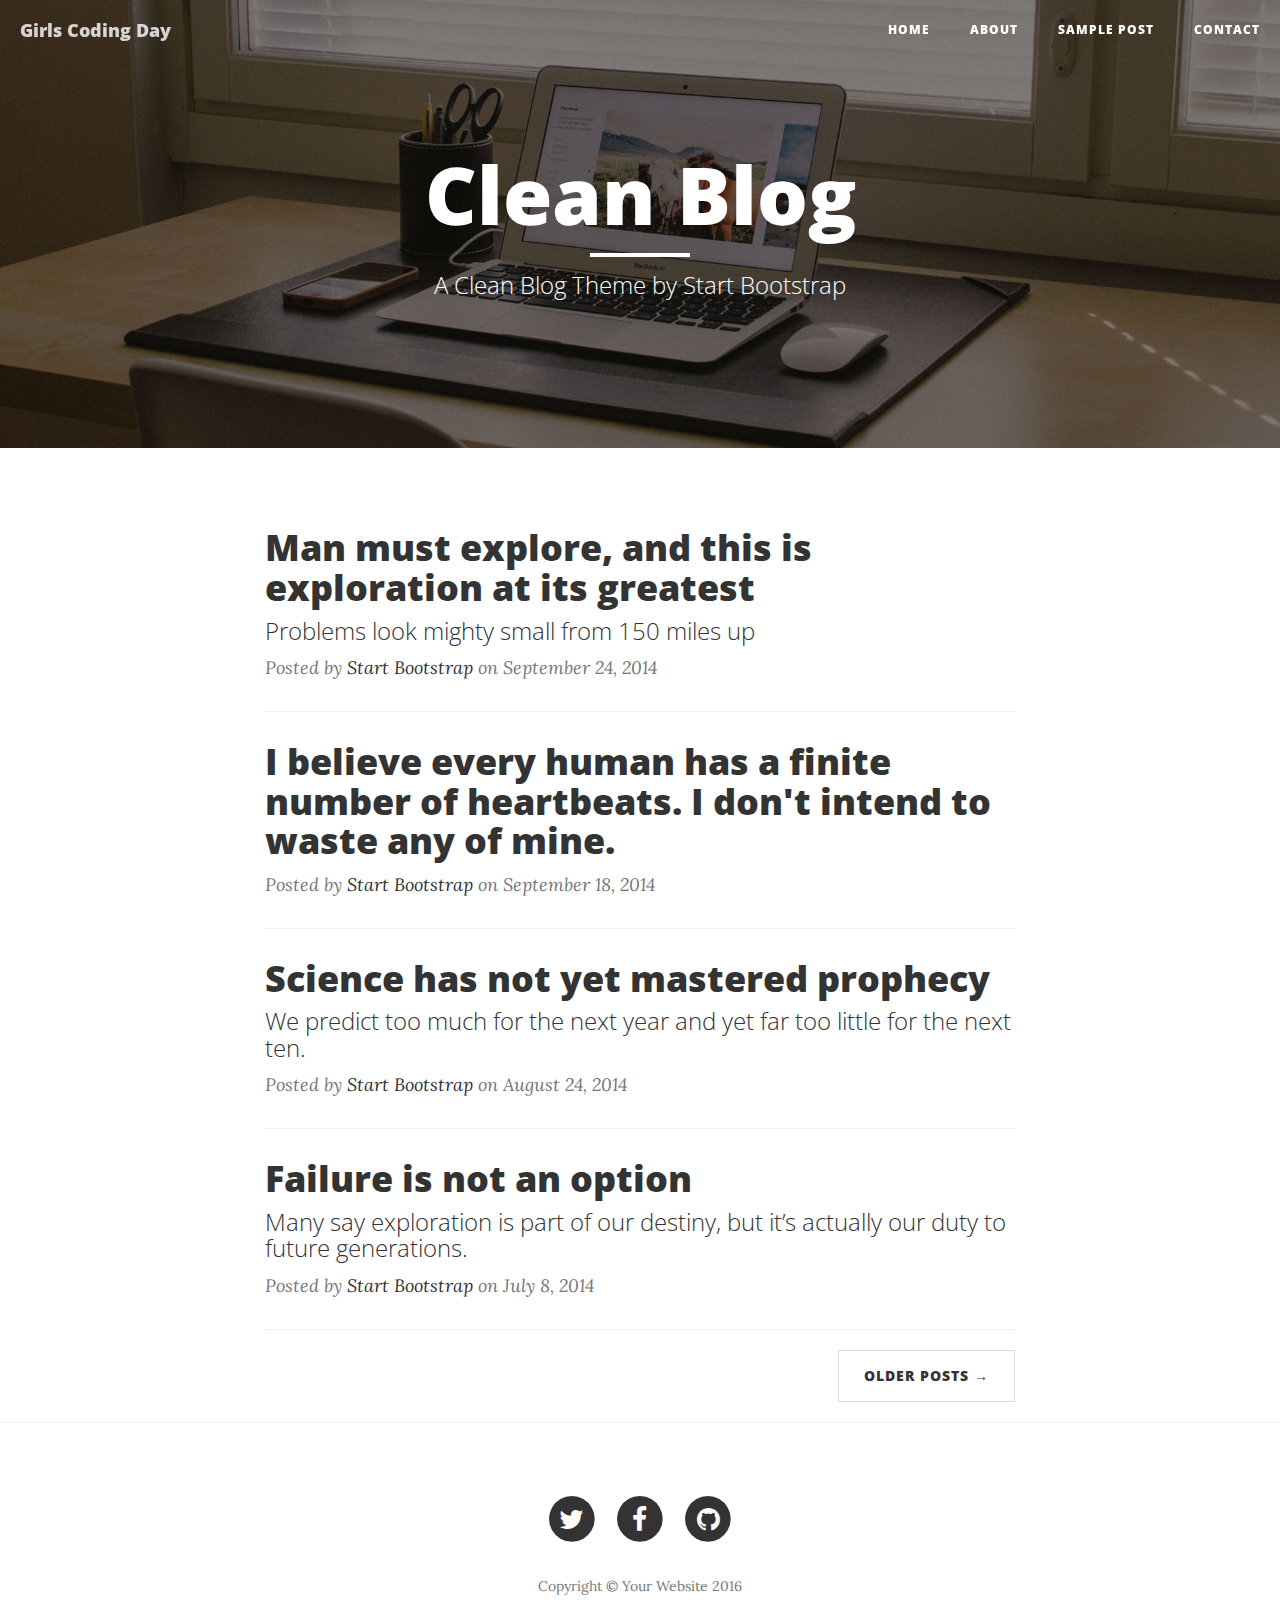
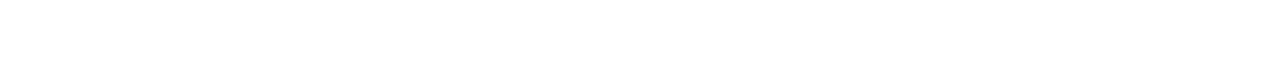
==== startbootstrap-clean-blog-gh-pages (2)/startbootstrap-clean-blog-gh-pages/index.html @ 30c53b8f "第一次修改" ====
<!DOCTYPE html>
<html lang="en">

<head>

    <meta charset="utf-8">
    <meta http-equiv="X-UA-Compatible" content="IE=edge">
    <meta name="viewport" content="width=device-width, initial-scale=1">
    <meta name="description" content="">
    <meta name="author" content="">

    <title>Girls Coding Day's Blog</title>

    <!-- Bootstrap Core CSS -->
    <link href="vendor/bootstrap/css/bootstrap.min.css" rel="stylesheet">

    <!-- Theme CSS -->
    <link href="css/clean-blog.min.css" rel="stylesheet">

    <!-- Custom Fonts -->
    <link href="vendor/font-awesome/css/font-awesome.min.css" rel="stylesheet" type="text/css">
    <link href='https://fonts.googleapis.com/css?family=Lora:400,700,400italic,700italic' rel='stylesheet' type='text/css'>
    <link href='https://fonts.googleapis.com/css?family=Open+Sans:300italic,400italic,600italic,700italic,800italic,400,300,600,700,800' rel='stylesheet' type='text/css'>

    <!-- HTML5 Shim and Respond.js IE8 support of HTML5 elements and media queries -->
    <!-- WARNING: Respond.js doesn't work if you view the page via file:// -->
    <!--[if lt IE 9]>
        <script src="https://oss.maxcdn.com/libs/html5shiv/3.7.0/html5shiv.js"></script>
        <script src="https://oss.maxcdn.com/libs/respond.js/1.4.2/respond.min.js"></script>
    <![endif]-->

</head>

<body>

    <!-- Navigation -->
    <nav class="navbar navbar-default navbar-custom navbar-fixed-top">
        <div class="container-fluid">
            <!-- Brand and toggle get grouped for better mobile display -->
            <div class="navbar-header page-scroll">
                <button type="button" class="navbar-toggle" data-toggle="collapse" data-target="#bs-example-navbar-collapse-1">
                    <span class="sr-only">Toggle navigation</span>
                    Menu <i class="fa fa-bars"></i>
                </button>
                <a class="navbar-brand" href="index.html">Girls Coding Day</a>
            </div>

            <!-- Collect the nav links, forms, and other content for toggling -->
            <div class="collapse navbar-collapse" id="bs-example-navbar-collapse-1">
                <ul class="nav navbar-nav navbar-right">
                    <li>
                        <a href="index.html">Home</a>
                    </li>
                    <li>
                        <a href="about.html">About</a>
                    </li>
                    <li>
                        <a href="post.html">Sample Post</a>
                    </li>
                    <li>
                        <a href="contact.html">Contact</a>
                    </li>
                </ul>
            </div>
            <!-- /.navbar-collapse -->
        </div>
        <!-- /.container -->
    </nav>

    <!-- Page Header -->
    <!-- Set your background image for this header on the line below. -->
    <header class="intro-header" style="background-image: url('img/home-bg.jpg')">
        <div class="container">
            <div class="row">
                <div class="col-lg-8 col-lg-offset-2 col-md-10 col-md-offset-1">
                    <div class="site-heading">
                        <h1>Clean Blog</h1>
                        <hr class="small">
                        <span class="subheading">A Clean Blog Theme by Start Bootstrap</span>
                    </div>
                </div>
            </div>
        </div>
    </header>

    <!-- Main Content -->
    <div class="container">
        <div class="row">
            <div class="col-lg-8 col-lg-offset-2 col-md-10 col-md-offset-1">
                <div class="post-preview">
                    <a href="post.html">
                        <h2 class="post-title">
                            Man must explore, and this is exploration at its greatest
                        </h2>
                        <h3 class="post-subtitle">
                            Problems look mighty small from 150 miles up
                        </h3>
                    </a>
                    <p class="post-meta">Posted by <a href="#">Start Bootstrap</a> on September 24, 2014</p>
                </div>
                <hr>
                <div class="post-preview">
                    <a href="post.html">
                        <h2 class="post-title">
                            I believe every human has a finite number of heartbeats. I don't intend to waste any of mine.
                        </h2>
                    </a>
                    <p class="post-meta">Posted by <a href="#">Start Bootstrap</a> on September 18, 2014</p>
                </div>
                <hr>
                <div class="post-preview">
                    <a href="post.html">
                        <h2 class="post-title">
                            Science has not yet mastered prophecy
                        </h2>
                        <h3 class="post-subtitle">
                            We predict too much for the next year and yet far too little for the next ten.
                        </h3>
                    </a>
                    <p class="post-meta">Posted by <a href="#">Start Bootstrap</a> on August 24, 2014</p>
                </div>
                <hr>
                <div class="post-preview">
                    <a href="post.html">
                        <h2 class="post-title">
                            Failure is not an option
                        </h2>
                        <h3 class="post-subtitle">
                            Many say exploration is part of our destiny, but it’s actually our duty to future generations.
                        </h3>
                    </a>
                    <p class="post-meta">Posted by <a href="#">Start Bootstrap</a> on July 8, 2014</p>
                </div>
                <hr>
                <!-- Pager -->
                <ul class="pager">
                    <li class="next">
                        <a href="#">Older Posts &rarr;</a>
                    </li>
                </ul>
            </div>
        </div>
    </div>

    <hr>

    <!-- Footer -->
    <footer>
        <div class="container">
            <div class="row">
                <div class="col-lg-8 col-lg-offset-2 col-md-10 col-md-offset-1">
                    <ul class="list-inline text-center">
                        <li>
                            <a href="#">
                                <span class="fa-stack fa-lg">
                                    <i class="fa fa-circle fa-stack-2x"></i>
                                    <i class="fa fa-twitter fa-stack-1x fa-inverse"></i>
                                </span>
                            </a>
                        </li>
                        <li>
                            <a href="#">
                                <span class="fa-stack fa-lg">
                                    <i class="fa fa-circle fa-stack-2x"></i>
                                    <i class="fa fa-facebook fa-stack-1x fa-inverse"></i>
                                </span>
                            </a>
                        </li>
                        <li>
                            <a href="#">
                                <span class="fa-stack fa-lg">
                                    <i class="fa fa-circle fa-stack-2x"></i>
                                    <i class="fa fa-github fa-stack-1x fa-inverse"></i>
                                </span>
                            </a>
                        </li>
                    </ul>
                    <p class="copyright text-muted">Copyright &copy; Your Website 2016</p>
                </div>
            </div>
        </div>
    </footer>

    <!-- jQuery -->
    <script src="vendor/jquery/jquery.min.js"></script>

    <!-- Bootstrap Core JavaScript -->
    <script src="vendor/bootstrap/js/bootstrap.min.js"></script>

    <!-- Contact Form JavaScript -->
    <script src="js/jqBootstrapValidation.js"></script>
    <script src="js/contact_me.js"></script>

    <!-- Theme JavaScript -->
    <script src="js/clean-blog.min.js"></script>

</body>

</html>
---- startbootstrap-clean-blog-gh-pages (2)/startbootstrap-clean-blog-gh-pages/css/clean-blog.min.css ----
/*!
 * Start Bootstrap - Clean Blog v3.3.7+1 (http://startbootstrap.com/template-overviews/clean-blog)
 * Copyright 2013-2017 Start Bootstrap
 * Licensed under MIT (https://github.com/BlackrockDigital/startbootstrap/blob/gh-pages/LICENSE)
 */a,body{color:#333}.navbar-custom .nav li a,.navbar-custom .navbar-brand,h1,h2,h3,h4,h5,h6{font-weight:800}.caption,.intro-header .page-heading,.intro-header .site-heading,footer .copyright{text-align:center}body{font-family:Lora,'Times New Roman',serif;font-size:20px;-webkit-tap-highlight-color:#0085A1}.intro-header .page-heading .subheading,.intro-header .post-heading .subheading,.intro-header .site-heading .subheading,.navbar-custom,h1,h2,h3,h4,h5,h6{font-family:'Open Sans','Helvetica Neue',Helvetica,Arial,sans-serif}p{line-height:1.5;margin:30px 0}p a{text-decoration:underline}a:focus,a:hover{color:#0085A1}a img:focus,a img:hover{cursor:zoom-in}blockquote{color:#777;font-style:italic}hr.small{max-width:100px;margin:15px auto;border-width:4px;border-color:#fff}.navbar-custom{position:absolute;top:0;left:0;width:100%;z-index:3}.navbar-custom .navbar-header .navbar-toggle{color:#777;font-weight:800;text-transform:uppercase;font-size:12px}.navbar-custom .nav li a{text-transform:uppercase;font-size:12px;letter-spacing:1px}@media only screen and (min-width:768px){.navbar-custom{background:0 0;border-bottom:1px solid transparent}.navbar-custom .navbar-brand{color:#fff;padding:20px}.navbar-custom .navbar-brand:focus,.navbar-custom .navbar-brand:hover{color:rgba(255,255,255,.8)}.navbar-custom .nav li a{color:#fff;padding:20px}.navbar-custom .nav li a:focus,.navbar-custom .nav li a:hover{color:rgba(255,255,255,.8)}.navbar-custom .nav li ul.dropdown-menu a{color:#333}.navbar-custom .nav li ul.dropdown-menu a:focus,.navbar-custom .nav li ul.dropdown-menu a:hover{color:#0085A1}}@media only screen and (min-width:1170px){.navbar-custom{-webkit-transition:background-color .3s;-moz-transition:background-color .3s;transition:background-color .3s;-webkit-transform:translate3d(0,0,0);-moz-transform:translate3d(0,0,0);-ms-transform:translate3d(0,0,0);-o-transform:translate3d(0,0,0);transform:translate3d(0,0,0);-webkit-backface-visibility:hidden;backface-visibility:hidden}.navbar-custom.is-fixed{position:fixed;top:-61px;background-color:rgba(255,255,255,.9);border-bottom:1px solid #f2f2f2;-webkit-transition:-webkit-transform .3s;-moz-transition:-moz-transform .3s;transition:transform .3s}.navbar-custom.is-fixed .navbar-brand{color:#333}.navbar-custom.is-fixed .navbar-brand:focus,.navbar-custom.is-fixed .navbar-brand:hover{color:#0085A1}.navbar-custom.is-fixed .nav li a{color:#333}.navbar-custom.is-fixed .nav li a:focus,.navbar-custom.is-fixed .nav li a:hover{color:#0085A1}.navbar-custom.is-visible{-webkit-transform:translate3d(0,100%,0);-moz-transform:translate3d(0,100%,0);-ms-transform:translate3d(0,100%,0);-o-transform:translate3d(0,100%,0);transform:translate3d(0,100%,0)}}.intro-header{background:center center no-repeat;-webkit-background-size:cover;-moz-background-size:cover;background-size:cover;-o-background-size:cover;margin-bottom:50px}.intro-header .page-heading,.intro-header .post-heading,.intro-header .site-heading{padding:100px 0 50px;color:#fff}.intro-header .page-heading h1,.intro-header .site-heading h1{margin-top:0;font-size:50px}.intro-header .page-heading .subheading,.intro-header .site-heading .subheading{font-size:24px;line-height:1.1;display:block;font-weight:300;margin:10px 0 0}@media only screen and (min-width:768px){.intro-header .page-heading,.intro-header .post-heading,.intro-header .site-heading{padding:150px 0}.intro-header .page-heading h1,.intro-header .site-heading h1{font-size:80px}}.intro-header .post-heading h1{font-size:35px}.intro-header .post-heading .meta,.intro-header .post-heading .subheading{line-height:1.1;display:block}.intro-header .post-heading .subheading{font-size:24px;margin:10px 0 30px;font-weight:600}.intro-header .post-heading .meta{font-family:Lora,'Times New Roman',serif;font-style:italic;font-weight:300;font-size:20px}.intro-header .post-heading .meta a{color:#fff}@media only screen and (min-width:768px){.intro-header .post-heading h1{font-size:55px}.intro-header .post-heading .subheading{font-size:30px}}.post-preview>a{color:#333}.post-preview>a:focus,.post-preview>a:hover{text-decoration:none;color:#0085A1}.post-preview>a>.post-title{font-size:30px;margin-top:30px;margin-bottom:10px}.post-preview>a>.post-subtitle{margin:0 0 10px;font-weight:300}.post-preview>.post-meta{color:#777;font-size:18px;font-style:italic;margin-top:0}.post-preview>.post-meta>a{text-decoration:none;color:#333}.post-preview>.post-meta>a:focus,.post-preview>.post-meta>a:hover{color:#0085A1;text-decoration:underline}@media only screen and (min-width:768px){.post-preview>a>.post-title{font-size:36px}}.section-heading{font-size:36px;margin-top:60px;font-weight:700}.btn,.pager li>a,.pager li>span{font-family:'Open Sans','Helvetica Neue',Helvetica,Arial,sans-serif;text-transform:uppercase;font-weight:800;letter-spacing:1px}.caption{font-size:14px;padding:10px;font-style:italic;margin:0;display:block;border-bottom-right-radius:5px;border-bottom-left-radius:5px}footer{padding:50px 0 65px}footer .list-inline{margin:0;padding:0}footer .copyright{font-size:14px;margin-bottom:0}.floating-label-form-group{font-size:14px;position:relative;margin-bottom:0;padding-bottom:.5em;border-bottom:1px solid #eee}.floating-label-form-group input,.floating-label-form-group textarea{z-index:1;position:relative;padding-right:0;padding-left:0;border:none;border-radius:0;font-size:1.5em;background:0 0;box-shadow:none!important;resize:none}.floating-label-form-group label{display:block;z-index:0;position:relative;top:2em;margin:0;font-size:.85em;line-height:1.764705882em;vertical-align:middle;vertical-align:baseline;opacity:0;-webkit-transition:top .3s ease,opacity .3s ease;-moz-transition:top .3s ease,opacity .3s ease;-ms-transition:top .3s ease,opacity .3s ease;transition:top .3s ease,opacity .3s ease}.floating-label-form-group::not(:first-child){padding-left:14px;border-left:1px solid #eee}.floating-label-form-group-with-value label{top:0;opacity:1}.floating-label-form-group-with-focus label{color:#0085A1}form .row:first-child .floating-label-form-group{border-top:1px solid #eee}.btn{font-size:14px;border-radius:0;padding:15px 25px}.btn-lg{font-size:16px;padding:25px 35px}.btn-default:focus,.btn-default:hover{background-color:#0085A1;border:1px solid #0085A1;color:#fff}.pager{margin:20px 0 0}.pager li>a,.pager li>span{font-size:14px;padding:15px 25px;background-color:#fff;border-radius:0}.pager li>a:focus,.pager li>a:hover{color:#fff;background-color:#0085A1;border:1px solid #0085A1}.pager .disabled>a,.pager .disabled>a:focus,.pager .disabled>a:hover,.pager .disabled>span{color:#777;background-color:#333;cursor:not-allowed}::-moz-selection{color:#fff;text-shadow:none;background:#0085A1}::selection{color:#fff;text-shadow:none;background:#0085A1}img::selection{color:#fff;background:0 0}img::-moz-selection{color:#fff;background:0 0}
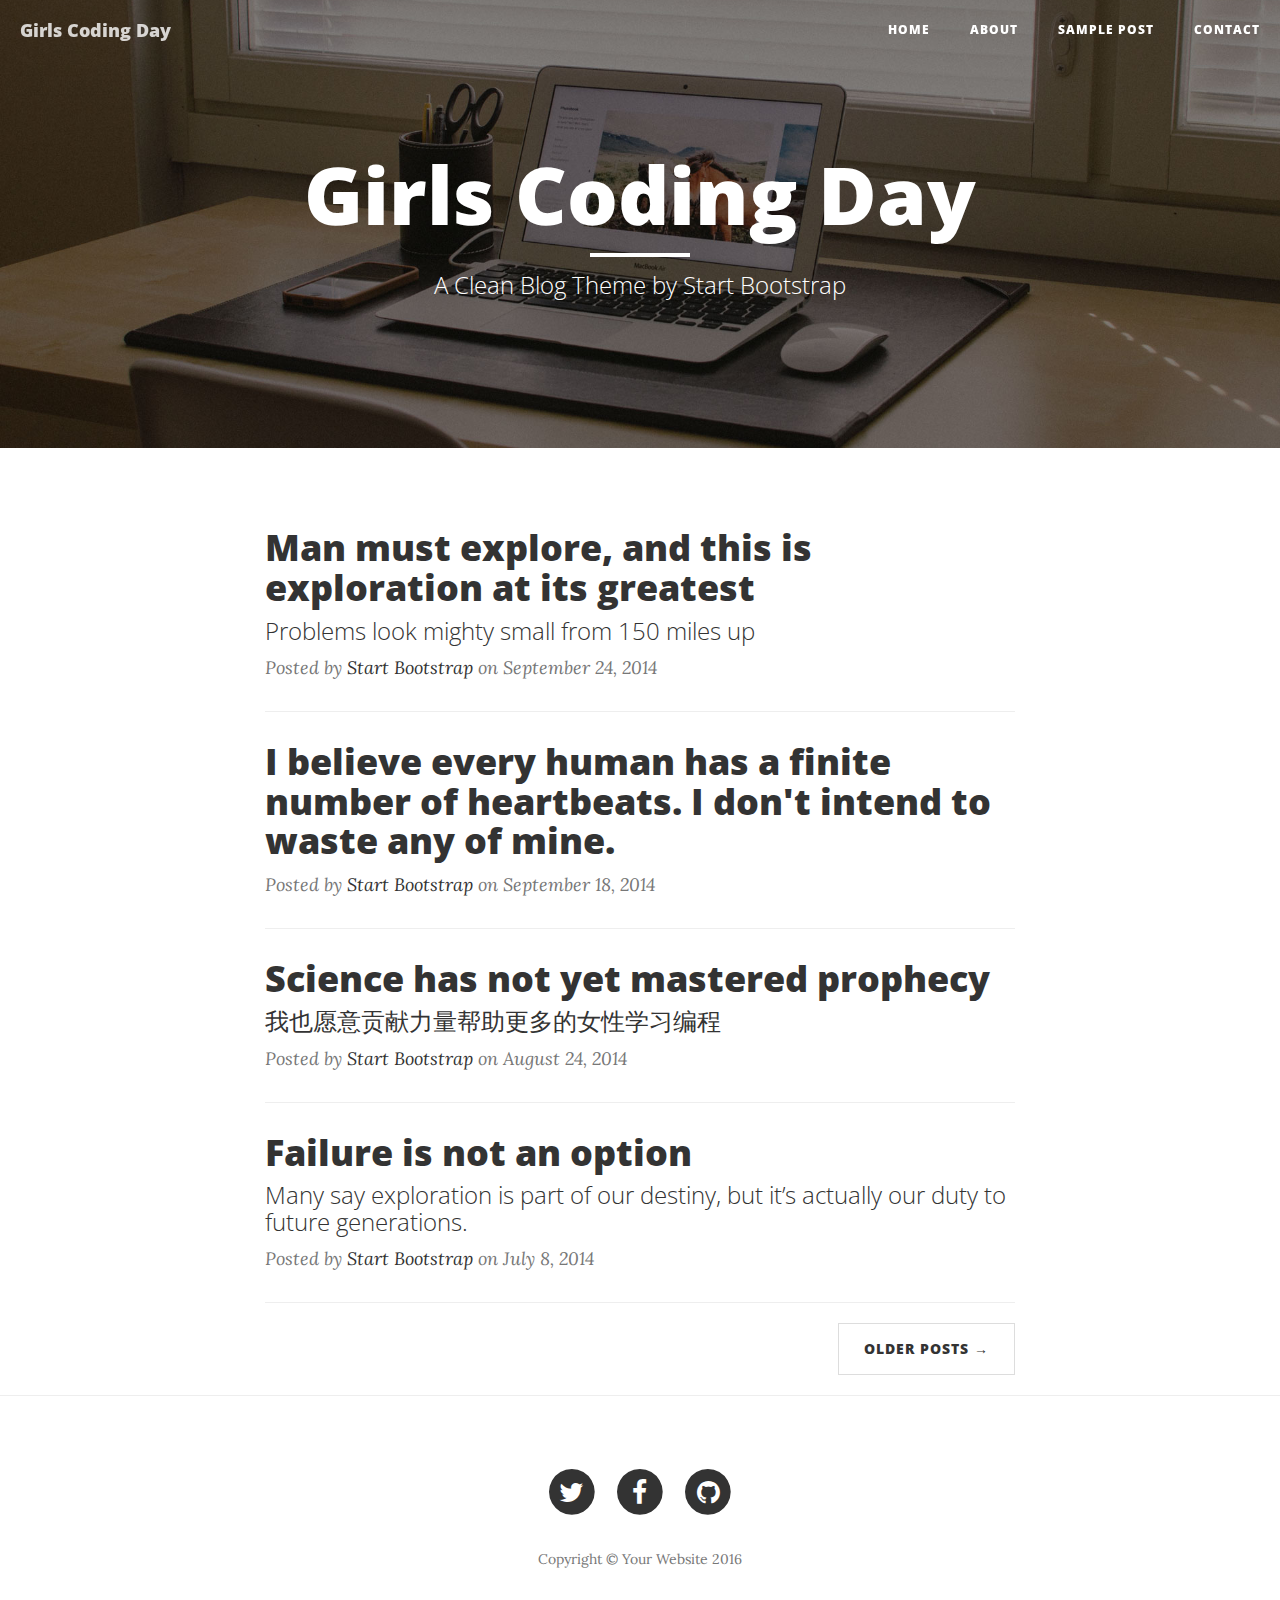
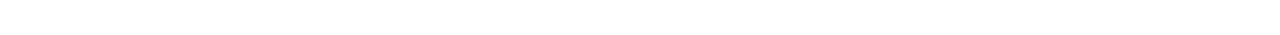
==== commit 21d7bfe6: "123" ====
--- a/startbootstrap-clean-blog-gh-pages (2)/startbootstrap-clean-blog-gh-pages/index.html
+++ b/startbootstrap-clean-blog-gh-pages (2)/startbootstrap-clean-blog-gh-pages/index.html
@@ -74,7 +74,7 @@
             <div class="row">
                 <div class="col-lg-8 col-lg-offset-2 col-md-10 col-md-offset-1">
                     <div class="site-heading">
-                        <h1>Clean Blog</h1>
+                        <h1>Girls Coding Day</h1>
                         <hr class="small">
                         <span class="subheading">A Clean Blog Theme by Start Bootstrap</span>
                     </div>
@@ -114,7 +114,7 @@
                             Science has not yet mastered prophecy
                         </h2>
                         <h3 class="post-subtitle">
-                            We predict too much for the next year and yet far too little for the next ten.
+                            我也愿意贡献⼒量帮助更多的⼥性学习编程
                         </h3>
                     </a>
                     <p class="post-meta">Posted by <a href="#">Start Bootstrap</a> on August 24, 2014</p>
@@ -151,7 +151,7 @@
                 <div class="col-lg-8 col-lg-offset-2 col-md-10 col-md-offset-1">
                     <ul class="list-inline text-center">
                         <li>
-                            <a href="#">
+                            <a href="http://www.weibo.com">
                                 <span class="fa-stack fa-lg">
                                     <i class="fa fa-circle fa-stack-2x"></i>
                                     <i class="fa fa-twitter fa-stack-1x fa-inverse"></i>
@@ -159,7 +159,7 @@
                             </a>
                         </li>
                         <li>
-                            <a href="#">
+                            <a href="http://www.baidu.com">
                                 <span class="fa-stack fa-lg">
                                     <i class="fa fa-circle fa-stack-2x"></i>
                                     <i class="fa fa-facebook fa-stack-1x fa-inverse"></i>
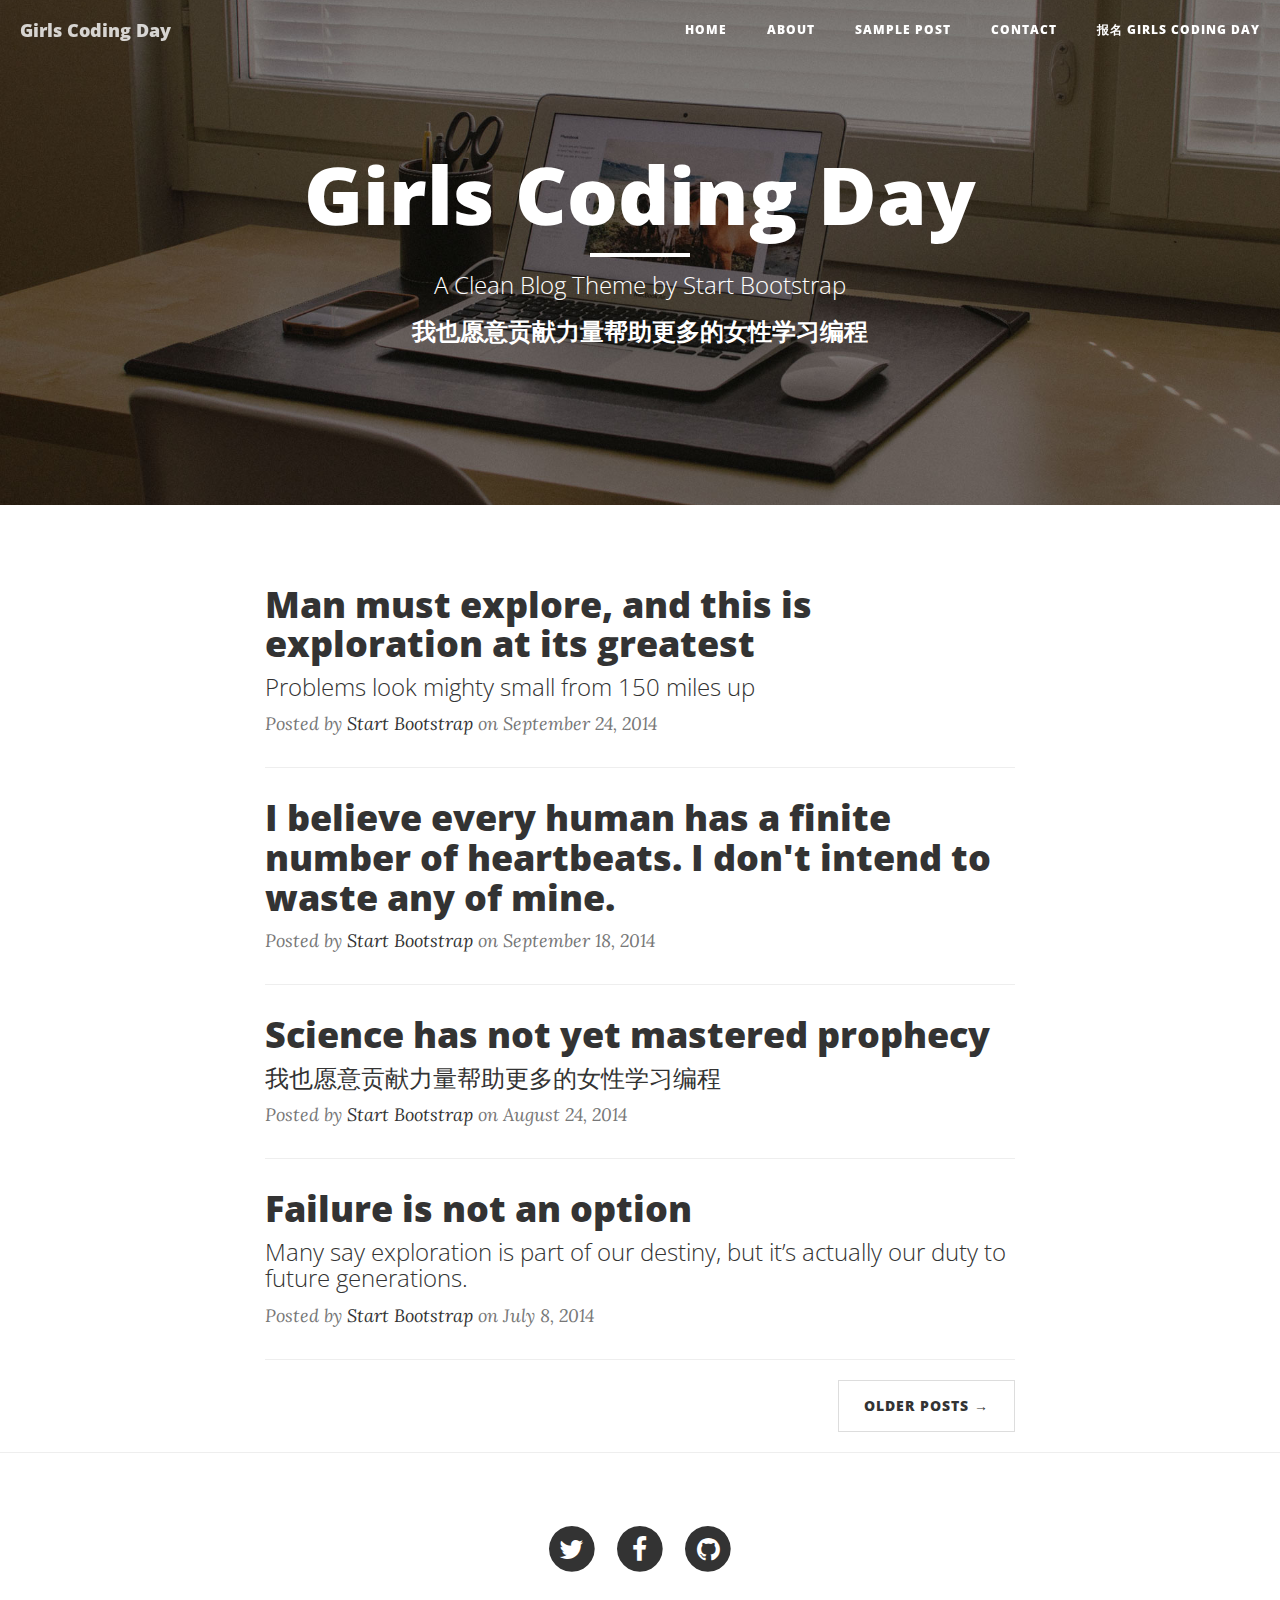
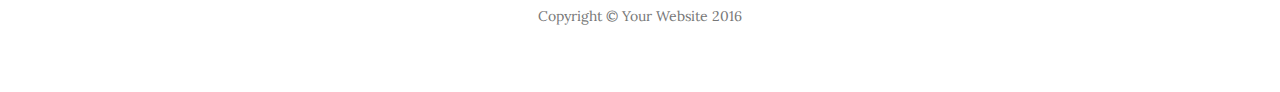
==== commit 972cdba6: "233" ====
--- a/startbootstrap-clean-blog-gh-pages (2)/startbootstrap-clean-blog-gh-pages/index.html
+++ b/startbootstrap-clean-blog-gh-pages (2)/startbootstrap-clean-blog-gh-pages/index.html
@@ -60,6 +60,9 @@
                     <li>
                         <a href="contact.html">Contact</a>
                     </li>
+                    <li>
+                            <a href="https://girlscodingday.org/">报名 Girls Coding Day</a>
+                        </li>
                 </ul>
             </div>
             <!-- /.navbar-collapse -->
@@ -77,6 +80,7 @@
                         <h1>Girls Coding Day</h1>
                         <hr class="small">
                         <span class="subheading">A Clean Blog Theme by Start Bootstrap</span>
+                        <h3>我也愿意贡献⼒量帮助更多的⼥性学习编程</h3>
                     </div>
                 </div>
             </div>
@@ -197,3 +201,4 @@
 </body>
 
 </html>
+
